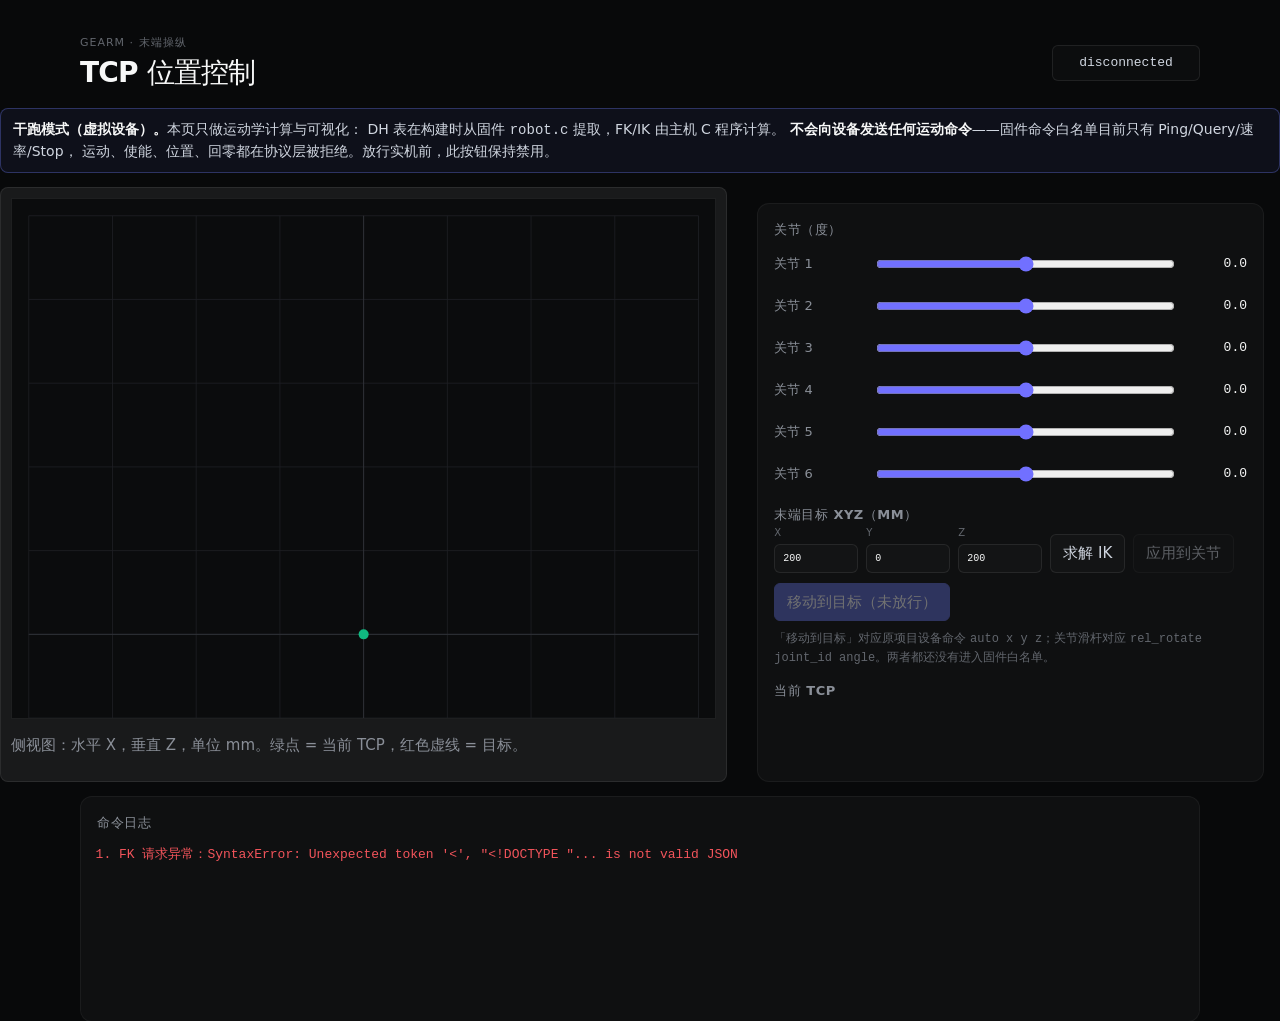
==== bridge/web/control.html @ 80515776 "feat: GEArm 上位机工具链与桥接服务初始入库 包含三部分：  1) 桥接服务 bridge/    - serial_bridge.py：Web 服务 + USB CDC 链路管理 + 命令" ====
<!DOCTYPE html>
<html lang="zh-CN">
<head>
  <meta charset="utf-8">
  <meta name="viewport" content="width=device-width, initial-scale=1">
  <title>GEArm 末端操纵 · 干跑</title>
  <link rel="stylesheet" href="style.css">
  <style>
    .mode { margin: 14px 0 0; padding: 10px 12px; border: 1px solid rgba(94, 106, 210, 0.4);
            background: rgba(94, 106, 210, 0.08); color: var(--body); font-size: 14px; border-radius: 8px; }
    .mode strong { color: var(--ink); }
    .layout { display: grid; grid-template-columns: minmax(0, 1.35fr) minmax(0, 1fr); gap: 14px; margin-top: 14px; }
    @media (max-width: 900px) { .layout { grid-template-columns: 1fr; } }
    .stage { background: var(--surface); border: 1px solid var(--line); padding: 10px; border-radius: 8px; }
    svg { width: 100%; height: auto; display: block; background: #0b0c0d; border: 1px solid var(--line); }
    .gridline { stroke: #1e2024; stroke-width: 1; }
    .axis { stroke: #34373d; stroke-width: 1; }
    .link { stroke: #c8ccd2; stroke-width: 5; stroke-linecap: round; fill: none; }
    .joint { fill: #0f1011; stroke: #7170ff; stroke-width: 2; }
    .tcp { fill: var(--green); }
    .target { fill: none; stroke: var(--red); stroke-width: 2; stroke-dasharray: 3 3; }
    .tlabel { font: 11px var(--mono); fill: var(--muted); }
    .row { display: flex; align-items: center; gap: 8px; margin: 8px 0; }
    .row label { width: 92px; color: var(--muted); font-size: 13px; }
    .row input[type=range] { flex: 1; accent-color: var(--accent-hi); }
    .row output { width: 62px; text-align: right; font-family: var(--mono); font-size: 13px; color: var(--ink); }
    .xyz { display: flex; gap: 8px; flex-wrap: wrap; align-items: end; }
    .xyz label { display: flex; flex-direction: column; font-size: 10px; color: var(--subtle);
                 gap: 4px; text-transform: uppercase; letter-spacing: 0.05em; }
    .xyz input { width: 84px; }
    .kv { display: flex; justify-content: space-between; font-family: var(--mono);
          font-size: 13px; padding: 4px 0; border-bottom: 1px solid var(--line-soft); }
    .kv:last-child { border-bottom: none; }
    .kv span { color: var(--muted); }
    .kv strong { color: var(--ink); font-weight: 500; }
    button.primary { background: var(--accent); border-color: var(--accent); color: #fff; }
    button.primary:hover { background: var(--accent-hi); border-color: var(--accent-hi); color: #fff; }
    button[disabled] { opacity: .4; cursor: not-allowed; }
    button[disabled]:hover { background: rgba(255, 255, 255, 0.02); color: var(--body); }
    .hintbox { font-size: 12px; color: var(--subtle); margin-top: 8px; }
  </style>
</head>
<body>
  <header>
    <div>
      <p class="eyebrow">GEArm · 末端操纵</p>
      <h1>TCP 位置控制</h1>
    </div>
    <p id="connection" class="pill">disconnected</p>
  </header>

  <p class="mode">
    <strong>干跑模式（虚拟设备）。</strong>本页只做运动学计算与可视化：
    DH 表在构建时从固件 <code>robot.c</code> 提取，FK/IK 由主机 C 程序计算。
    <strong>不会向设备发送任何运动命令</strong>——固件命令白名单目前只有 Ping/Query/速率/Stop，
    运动、使能、位置、回零都在协议层被拒绝。放行实机前，此按钮保持禁用。
  </p>

  <div class="layout">
    <section class="stage" aria-label="机械臂侧视图">
      <svg id="view" viewBox="-420 -520 840 620" role="img" aria-label="机械臂 X-Y 平面侧视图（Y 朝上）">
        <g id="grid"></g>
        <polyline id="arm" class="link" points=""></polyline>
        <g id="joints"></g>
        <polyline id="targetline" class="target" points=""></polyline>
        <circle id="tcpmark" class="tcp" r="6"></circle>
        <text id="tcpnote" class="tlabel" x="-410" y="-505"></text>
      </svg>
      <p class="hint">侧视图：水平 X，垂直 Z，单位 mm。绿点 = 当前 TCP，红色虚线 = 目标。</p>
    </section>

    <section class="panel">
      <h2>关节（度）</h2>
      <div id="sliders"></div>
      <h2 style="margin-top:14px">末端目标 XYZ（mm）</h2>
      <div class="xyz">
        <label>X<input id="tx" type="number" step="1" value="200"></label>
        <label>Y<input id="ty" type="number" step="1" value="0"></label>
        <label>Z<input id="tz" type="number" step="1" value="200"></label>
        <button id="solve" type="button">求解 IK</button>
        <button id="apply" type="button" disabled>应用到关节</button>
      </div>
      <div id="ikinfo" style="margin-top:10px"></div>
      <button id="move" type="button" class="primary" disabled
              title="固件尚未放行运动命令；放行前此按钮禁用">移动到目标（未放行）</button>
      <p class="hintbox">
        「移动到目标」对应原项目设备命令 <code>auto x y z</code>；关节滑杆对应
        <code>rel_rotate joint_id angle</code>。两者都还没有进入固件白名单。
      </p>
      <h2 style="margin-top:14px">当前 TCP</h2>
      <div id="tcpinfo"></div>
    </section>
  </div>

  <section class="panel" style="margin-top:14px">
    <h2>命令日志</h2>
    <ol id="log"></ol>
  </section>

  <script src="control.js"></script>
</body>
</html>
---- bridge/web/style.css ----
/* GEArm bridge console — Linear-style dark surface.
 *
 * Near-black canvas, luminance stepping instead of shadows, whisper-thin
 * semi-transparent borders, and a single indigo accent reserved for
 * interactive elements. No external font dependency: system UI stacks stand in
 * for Inter, ui-monospace for Berkeley Mono. */

:root {
  color-scheme: dark;

  /* surfaces */
  --bg: #08090a;
  --panel: #0f1011;
  --surface: #191a1b;
  --surface-hi: #23252a;

  /* text */
  --ink: #f7f8f8;
  --body: #d0d6e0;
  --muted: #8a8f98;
  --subtle: #62666d;

  /* accent + status */
  --accent: #5e6ad2;
  --accent-hi: #7170ff;
  --green: #10b981;
  --amber: #d29922;
  --red: #f2545b;

  /* borders */
  --line: rgba(255, 255, 255, 0.08);
  --line-soft: rgba(255, 255, 255, 0.05);

  --mono: ui-monospace, SFMono-Regular, "Cascadia Mono", Menlo, Monaco, Consolas,
          "Liberation Mono", "Courier New", monospace;
  --sans: system-ui, -apple-system, "Segoe UI", Roboto, "Helvetica Neue",
          "Microsoft YaHei", sans-serif;
}

* { box-sizing: border-box; }

body {
  margin: 0;
  min-height: 100vh;
  color: var(--body);
  background: var(--bg);
  font: 15px/1.5 var(--sans);
  -webkit-font-smoothing: antialiased;
}

header, .note, .grid, .panel {
  width: min(1120px, calc(100% - 32px));
  margin-left: auto;
  margin-right: auto;
}

header {
  display: flex;
  justify-content: space-between;
  align-items: flex-end;
  gap: 16px;
  padding-top: 32px;
}

.eyebrow {
  margin: 0;
  color: var(--subtle);
  letter-spacing: 0.09em;
  text-transform: uppercase;
  font-size: 11px;
  font-weight: 500;
}

h1, h2 { margin: 0; font-weight: 590; color: var(--ink); }

h1 { font-size: 28px; letter-spacing: -0.03em; }
h2 { font-size: 13px; letter-spacing: 0.04em; text-transform: uppercase; color: var(--muted); }

.note, .hint { color: var(--muted); }

.pill {
  min-width: 148px;
  padding: 7px 12px;
  border: 1px solid var(--line);
  border-radius: 6px;
  background: rgba(255, 255, 255, 0.02);
  text-align: center;
  font-family: var(--mono);
  font-size: 13px;
  color: var(--body);
}

.pill.connected { color: var(--green); border-color: rgba(16, 185, 129, 0.35); }
.pill.reconnecting, .pill.connecting { color: var(--amber); border-color: rgba(210, 153, 34, 0.35); }
.pill.disconnected, .pill.stopped { color: var(--red); border-color: rgba(242, 84, 91, 0.35); }

.grid {
  display: grid;
  grid-template-columns: repeat(5, minmax(0, 1fr));
  gap: 10px;
  margin-top: 20px;
}

article {
  padding: 12px 14px;
  background: rgba(255, 255, 255, 0.02);
  border: 1px solid var(--line);
  border-radius: 8px;
}

article span {
  display: block;
  color: var(--muted);
  font-size: 11px;
  letter-spacing: 0.04em;
  text-transform: uppercase;
}

article strong {
  display: block;
  margin-top: 6px;
  font-family: var(--mono);
  font-size: 19px;
  font-weight: 500;
  color: var(--ink);
  overflow-wrap: anywhere;
}

.wide { grid-column: span 2; }

.panel {
  margin-top: 16px;
  padding: 16px;
  background: var(--panel);
  border: 1px solid var(--line-soft);
  border-radius: 12px;
}

.controls {
  display: flex;
  flex-wrap: wrap;
  gap: 8px;
  align-items: center;
  margin-top: 12px;
}

button, input {
  font: inherit;
  color: var(--body);
  background: rgba(255, 255, 255, 0.02);
  border: 1px solid var(--line);
  border-radius: 6px;
}

button {
  padding: 7px 12px;
  cursor: pointer;
  font-weight: 500;
  transition: background 120ms ease, color 120ms ease, border-color 120ms ease;
}
button:hover { background: rgba(255, 255, 255, 0.05); color: var(--ink); }
button:active { background: rgba(255, 255, 255, 0.07); }

button.primary {
  background: var(--accent);
  border-color: var(--accent);
  color: #ffffff;
}
button.primary:hover { background: var(--accent-hi); border-color: var(--accent-hi); color: #ffffff; }

input {
  width: 92px;
  padding: 6px 8px;
  font-family: var(--mono);
  color: var(--ink);
}
input:focus { outline: none; border-color: var(--accent-hi); }

#log {
  min-height: 160px;
  margin: 12px 0 0;
  padding-left: 22px;
  font-family: var(--mono);
  font-size: 13px;
  color: var(--muted);
}

#log li { margin: 4px 0; }
#log li.bad { color: var(--red); }

@media (max-width: 800px) {
  .grid { grid-template-columns: repeat(2, minmax(0, 1fr)); }
  .wide { grid-column: span 2; }
  header { align-items: flex-start; flex-direction: column; }
}
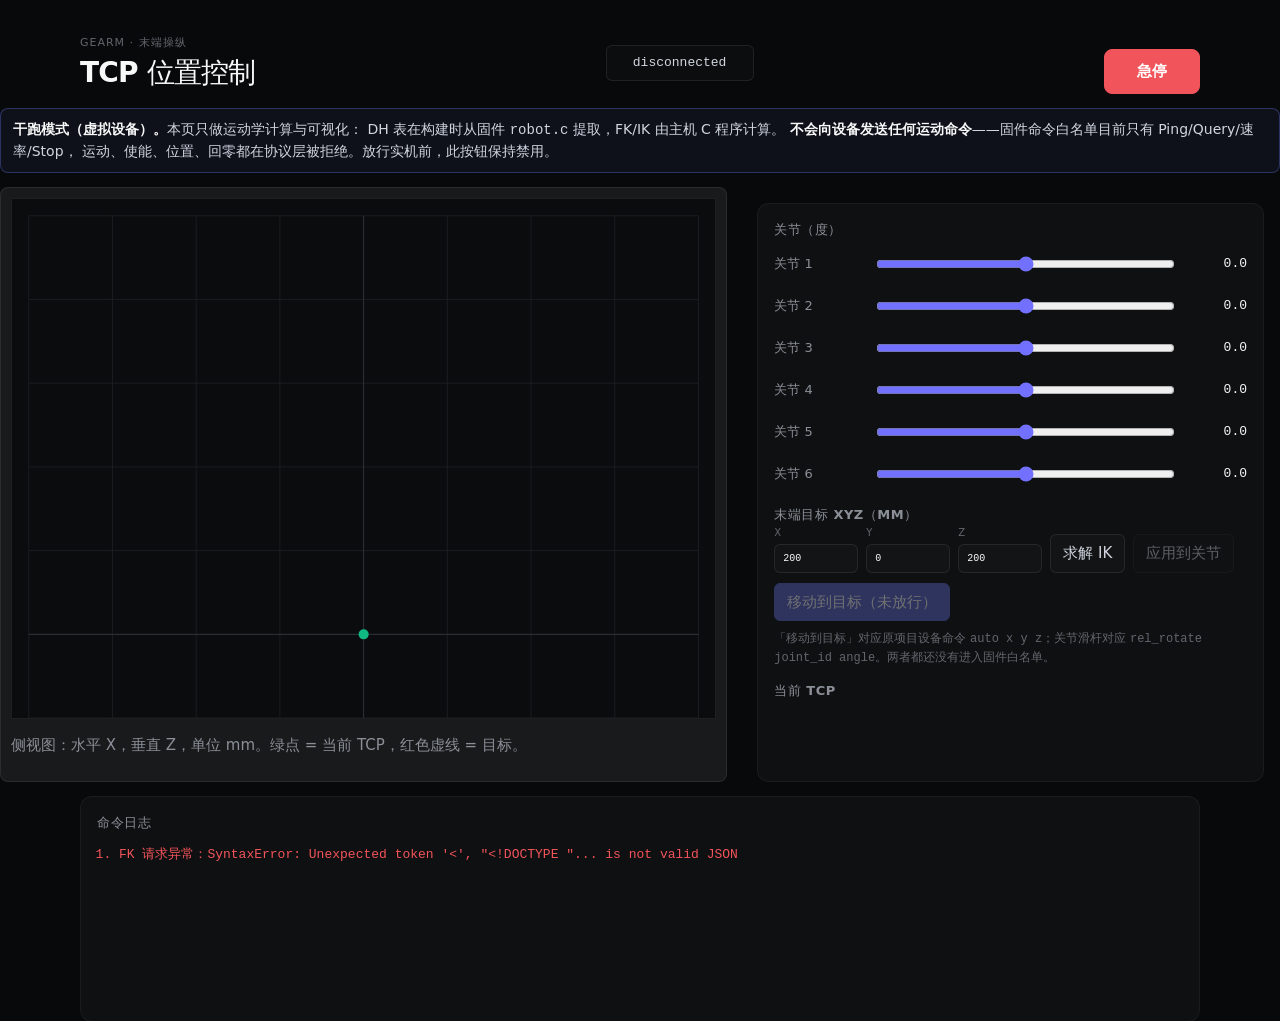
==== commit 7e225e46: "feat(web): 全页面急停按钮 在全部 4 个页面加入常驻急停入口，任意页面工作时均可一键停止机械臂。  新增 bridge/web/estop.js   自包含 IIFE，无外部依赖。注入按钮" ====
--- a/bridge/web/control.html
+++ b/bridge/web/control.html
@@ -1,102 +1,103 @@
-<!DOCTYPE html>
-<html lang="zh-CN">
-<head>
-  <meta charset="utf-8">
-  <meta name="viewport" content="width=device-width, initial-scale=1">
-  <title>GEArm 末端操纵 · 干跑</title>
-  <link rel="stylesheet" href="style.css">
-  <style>
-    .mode { margin: 14px 0 0; padding: 10px 12px; border: 1px solid rgba(94, 106, 210, 0.4);
-            background: rgba(94, 106, 210, 0.08); color: var(--body); font-size: 14px; border-radius: 8px; }
-    .mode strong { color: var(--ink); }
-    .layout { display: grid; grid-template-columns: minmax(0, 1.35fr) minmax(0, 1fr); gap: 14px; margin-top: 14px; }
-    @media (max-width: 900px) { .layout { grid-template-columns: 1fr; } }
-    .stage { background: var(--surface); border: 1px solid var(--line); padding: 10px; border-radius: 8px; }
-    svg { width: 100%; height: auto; display: block; background: #0b0c0d; border: 1px solid var(--line); }
-    .gridline { stroke: #1e2024; stroke-width: 1; }
-    .axis { stroke: #34373d; stroke-width: 1; }
-    .link { stroke: #c8ccd2; stroke-width: 5; stroke-linecap: round; fill: none; }
-    .joint { fill: #0f1011; stroke: #7170ff; stroke-width: 2; }
-    .tcp { fill: var(--green); }
-    .target { fill: none; stroke: var(--red); stroke-width: 2; stroke-dasharray: 3 3; }
-    .tlabel { font: 11px var(--mono); fill: var(--muted); }
-    .row { display: flex; align-items: center; gap: 8px; margin: 8px 0; }
-    .row label { width: 92px; color: var(--muted); font-size: 13px; }
-    .row input[type=range] { flex: 1; accent-color: var(--accent-hi); }
-    .row output { width: 62px; text-align: right; font-family: var(--mono); font-size: 13px; color: var(--ink); }
-    .xyz { display: flex; gap: 8px; flex-wrap: wrap; align-items: end; }
-    .xyz label { display: flex; flex-direction: column; font-size: 10px; color: var(--subtle);
-                 gap: 4px; text-transform: uppercase; letter-spacing: 0.05em; }
-    .xyz input { width: 84px; }
-    .kv { display: flex; justify-content: space-between; font-family: var(--mono);
-          font-size: 13px; padding: 4px 0; border-bottom: 1px solid var(--line-soft); }
-    .kv:last-child { border-bottom: none; }
-    .kv span { color: var(--muted); }
-    .kv strong { color: var(--ink); font-weight: 500; }
-    button.primary { background: var(--accent); border-color: var(--accent); color: #fff; }
-    button.primary:hover { background: var(--accent-hi); border-color: var(--accent-hi); color: #fff; }
-    button[disabled] { opacity: .4; cursor: not-allowed; }
-    button[disabled]:hover { background: rgba(255, 255, 255, 0.02); color: var(--body); }
-    .hintbox { font-size: 12px; color: var(--subtle); margin-top: 8px; }
-  </style>
-</head>
-<body>
-  <header>
-    <div>
-      <p class="eyebrow">GEArm · 末端操纵</p>
-      <h1>TCP 位置控制</h1>
-    </div>
-    <p id="connection" class="pill">disconnected</p>
-  </header>
-
-  <p class="mode">
-    <strong>干跑模式（虚拟设备）。</strong>本页只做运动学计算与可视化：
-    DH 表在构建时从固件 <code>robot.c</code> 提取，FK/IK 由主机 C 程序计算。
-    <strong>不会向设备发送任何运动命令</strong>——固件命令白名单目前只有 Ping/Query/速率/Stop，
-    运动、使能、位置、回零都在协议层被拒绝。放行实机前，此按钮保持禁用。
-  </p>
-
-  <div class="layout">
-    <section class="stage" aria-label="机械臂侧视图">
-      <svg id="view" viewBox="-420 -520 840 620" role="img" aria-label="机械臂 X-Y 平面侧视图（Y 朝上）">
-        <g id="grid"></g>
-        <polyline id="arm" class="link" points=""></polyline>
-        <g id="joints"></g>
-        <polyline id="targetline" class="target" points=""></polyline>
-        <circle id="tcpmark" class="tcp" r="6"></circle>
-        <text id="tcpnote" class="tlabel" x="-410" y="-505"></text>
-      </svg>
-      <p class="hint">侧视图：水平 X，垂直 Z，单位 mm。绿点 = 当前 TCP，红色虚线 = 目标。</p>
-    </section>
-
-    <section class="panel">
-      <h2>关节（度）</h2>
-      <div id="sliders"></div>
-      <h2 style="margin-top:14px">末端目标 XYZ（mm）</h2>
-      <div class="xyz">
-        <label>X<input id="tx" type="number" step="1" value="200"></label>
-        <label>Y<input id="ty" type="number" step="1" value="0"></label>
-        <label>Z<input id="tz" type="number" step="1" value="200"></label>
-        <button id="solve" type="button">求解 IK</button>
-        <button id="apply" type="button" disabled>应用到关节</button>
-      </div>
-      <div id="ikinfo" style="margin-top:10px"></div>
-      <button id="move" type="button" class="primary" disabled
-              title="固件尚未放行运动命令；放行前此按钮禁用">移动到目标（未放行）</button>
-      <p class="hintbox">
-        「移动到目标」对应原项目设备命令 <code>auto x y z</code>；关节滑杆对应
-        <code>rel_rotate joint_id angle</code>。两者都还没有进入固件白名单。
-      </p>
-      <h2 style="margin-top:14px">当前 TCP</h2>
-      <div id="tcpinfo"></div>
-    </section>
-  </div>
-
-  <section class="panel" style="margin-top:14px">
-    <h2>命令日志</h2>
-    <ol id="log"></ol>
-  </section>
-
-  <script src="control.js"></script>
-</body>
-</html>
+<!DOCTYPE html>
+<html lang="zh-CN">
+<head>
+  <meta charset="utf-8">
+  <meta name="viewport" content="width=device-width, initial-scale=1">
+  <title>GEArm 末端操纵 · 干跑</title>
+  <link rel="stylesheet" href="style.css">
+  <style>
+    .mode { margin: 14px 0 0; padding: 10px 12px; border: 1px solid rgba(94, 106, 210, 0.4);
+            background: rgba(94, 106, 210, 0.08); color: var(--body); font-size: 14px; border-radius: 8px; }
+    .mode strong { color: var(--ink); }
+    .layout { display: grid; grid-template-columns: minmax(0, 1.35fr) minmax(0, 1fr); gap: 14px; margin-top: 14px; }
+    @media (max-width: 900px) { .layout { grid-template-columns: 1fr; } }
+    .stage { background: var(--surface); border: 1px solid var(--line); padding: 10px; border-radius: 8px; }
+    svg { width: 100%; height: auto; display: block; background: #0b0c0d; border: 1px solid var(--line); }
+    .gridline { stroke: #1e2024; stroke-width: 1; }
+    .axis { stroke: #34373d; stroke-width: 1; }
+    .link { stroke: #c8ccd2; stroke-width: 5; stroke-linecap: round; fill: none; }
+    .joint { fill: #0f1011; stroke: #7170ff; stroke-width: 2; }
+    .tcp { fill: var(--green); }
+    .target { fill: none; stroke: var(--red); stroke-width: 2; stroke-dasharray: 3 3; }
+    .tlabel { font: 11px var(--mono); fill: var(--muted); }
+    .row { display: flex; align-items: center; gap: 8px; margin: 8px 0; }
+    .row label { width: 92px; color: var(--muted); font-size: 13px; }
+    .row input[type=range] { flex: 1; accent-color: var(--accent-hi); }
+    .row output { width: 62px; text-align: right; font-family: var(--mono); font-size: 13px; color: var(--ink); }
+    .xyz { display: flex; gap: 8px; flex-wrap: wrap; align-items: end; }
+    .xyz label { display: flex; flex-direction: column; font-size: 10px; color: var(--subtle);
+                 gap: 4px; text-transform: uppercase; letter-spacing: 0.05em; }
+    .xyz input { width: 84px; }
+    .kv { display: flex; justify-content: space-between; font-family: var(--mono);
+          font-size: 13px; padding: 4px 0; border-bottom: 1px solid var(--line-soft); }
+    .kv:last-child { border-bottom: none; }
+    .kv span { color: var(--muted); }
+    .kv strong { color: var(--ink); font-weight: 500; }
+    button.primary { background: var(--accent); border-color: var(--accent); color: #fff; }
+    button.primary:hover { background: var(--accent-hi); border-color: var(--accent-hi); color: #fff; }
+    button[disabled] { opacity: .4; cursor: not-allowed; }
+    button[disabled]:hover { background: rgba(255, 255, 255, 0.02); color: var(--body); }
+    .hintbox { font-size: 12px; color: var(--subtle); margin-top: 8px; }
+  </style>
+</head>
+<body>
+  <header>
+    <div>
+      <p class="eyebrow">GEArm · 末端操纵</p>
+      <h1>TCP 位置控制</h1>
+    </div>
+    <p id="connection" class="pill">disconnected</p>
+  </header>
+
+  <p class="mode">
+    <strong>干跑模式（虚拟设备）。</strong>本页只做运动学计算与可视化：
+    DH 表在构建时从固件 <code>robot.c</code> 提取，FK/IK 由主机 C 程序计算。
+    <strong>不会向设备发送任何运动命令</strong>——固件命令白名单目前只有 Ping/Query/速率/Stop，
+    运动、使能、位置、回零都在协议层被拒绝。放行实机前，此按钮保持禁用。
+  </p>
+
+  <div class="layout">
+    <section class="stage" aria-label="机械臂侧视图">
+      <svg id="view" viewBox="-420 -520 840 620" role="img" aria-label="机械臂 X-Y 平面侧视图（Y 朝上）">
+        <g id="grid"></g>
+        <polyline id="arm" class="link" points=""></polyline>
+        <g id="joints"></g>
+        <polyline id="targetline" class="target" points=""></polyline>
+        <circle id="tcpmark" class="tcp" r="6"></circle>
+        <text id="tcpnote" class="tlabel" x="-410" y="-505"></text>
+      </svg>
+      <p class="hint">侧视图：水平 X，垂直 Z，单位 mm。绿点 = 当前 TCP，红色虚线 = 目标。</p>
+    </section>
+
+    <section class="panel">
+      <h2>关节（度）</h2>
+      <div id="sliders"></div>
+      <h2 style="margin-top:14px">末端目标 XYZ（mm）</h2>
+      <div class="xyz">
+        <label>X<input id="tx" type="number" step="1" value="200"></label>
+        <label>Y<input id="ty" type="number" step="1" value="0"></label>
+        <label>Z<input id="tz" type="number" step="1" value="200"></label>
+        <button id="solve" type="button">求解 IK</button>
+        <button id="apply" type="button" disabled>应用到关节</button>
+      </div>
+      <div id="ikinfo" style="margin-top:10px"></div>
+      <button id="move" type="button" class="primary" disabled
+              title="固件尚未放行运动命令；放行前此按钮禁用">移动到目标（未放行）</button>
+      <p class="hintbox">
+        「移动到目标」对应原项目设备命令 <code>auto x y z</code>；关节滑杆对应
+        <code>rel_rotate joint_id angle</code>。两者都还没有进入固件白名单。
+      </p>
+      <h2 style="margin-top:14px">当前 TCP</h2>
+      <div id="tcpinfo"></div>
+    </section>
+  </div>
+
+  <section class="panel" style="margin-top:14px">
+    <h2>命令日志</h2>
+    <ol id="log"></ol>
+  </section>
+  <script src="estop.js"></script>
+
+  <script src="control.js"></script>
+</body>
+</html>
--- a/bridge/web/style.css
+++ b/bridge/web/style.css
@@ -193,3 +193,89 @@
   .wide { grid-column: span 2; }
   header { align-items: flex-start; flex-direction: column; }
 }
+
+/* ===================== 急停按钮 =====================
+ * 红色、大、和普通按钮明显区分。放在 header 里常驻可见；
+ * viewer.html 没有 header，用 .floating 固定到右上角。
+ * 激活态（急停中）用更深的红 + 脉冲，远看一眼能看出状态。 */
+.estop {
+  display: flex;
+  align-items: center;
+  gap: 8px;
+  flex-shrink: 0;
+}
+
+.estop-btn {
+  background: var(--red);
+  border: 1px solid var(--red);
+  color: #ffffff;
+  font-weight: 650;
+  font-size: 15px;
+  letter-spacing: 0.02em;
+  padding: 10px 22px;
+  min-width: 96px;
+  border-radius: 8px;
+  cursor: pointer;
+  transition: background 0.12s, border-color 0.12s, transform 0.06s;
+}
+
+.estop-btn:hover {
+  background: #ff6b72;
+  border-color: #ff6b72;
+  color: #ffffff;
+}
+
+.estop-btn:active {
+  transform: translateY(1px);
+  background: #d63f46;
+  border-color: #d63f46;
+}
+
+/* 急停中：明显的激活态，避免用户以为按钮没反应 */
+.estop-btn.active {
+  background: #7a1418;
+  border-color: #ff8a8f;
+  color: #ffd9db;
+  animation: estop-pulse 1.6s ease-in-out infinite;
+}
+
+@keyframes estop-pulse {
+  0%, 100% { box-shadow: 0 0 0 0 rgba(242, 84, 91, 0.5); }
+  50%      { box-shadow: 0 0 0 6px rgba(242, 84, 91, 0); }
+}
+
+/* 解除按钮刻意做小做暗，和急停按钮拉开层级，防误触 */
+.estop-clear {
+  background: transparent;
+  border: 1px solid var(--line);
+  color: var(--muted);
+  font-size: 12px;
+  padding: 6px 10px;
+  width: auto;
+  border-radius: 6px;
+  cursor: pointer;
+}
+
+.estop-clear:hover {
+  color: var(--body);
+  border-color: var(--subtle);
+  background: rgba(255, 255, 255, 0.04);
+}
+
+/* 无 header 的页面（viewer.html）：固定右上角，始终可达 */
+.estop.floating {
+  position: fixed;
+  top: 12px;
+  right: 12px;
+  z-index: 100;
+  background: rgba(15, 16, 17, 0.9);
+  backdrop-filter: blur(6px);
+  padding: 8px;
+  border-radius: 10px;
+  border: 1px solid var(--line);
+}
+
+@media (max-width: 640px) {
+  .estop-btn { padding: 9px 16px; min-width: 80px; font-size: 14px; }
+  .estop-clear { font-size: 11px; padding: 5px 8px; }
+}
